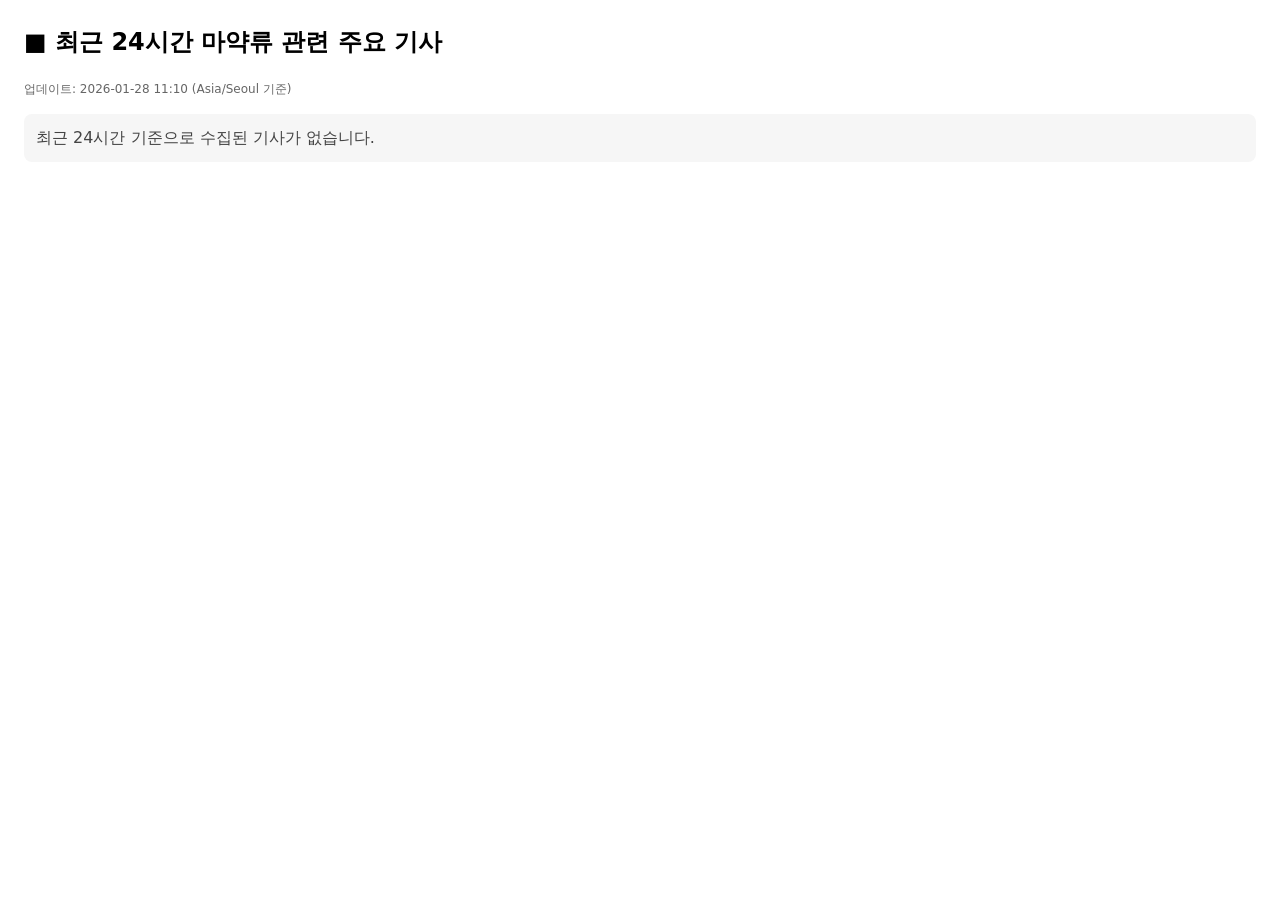
==== docs/index.html @ a5a70ca3 "Update briefing page" ====
<!doctype html>
<html lang="ko">
<head>
  <meta charset="utf-8" />
  <meta name="viewport" content="width=device-width, initial-scale=1" />
  <title>마약류 일일 브리핑 (2026-01-28 KST)</title>
  <style>
    body { font-family: system-ui, -apple-system, Segoe UI, Roboto, Arial, sans-serif; margin: 24px; line-height: 1.5; }
    .meta { color: #666; font-size: 12px; margin-bottom: 16px; }
    ul { padding-left: 18px; }
    li { margin: 10px 0; }
    a { text-decoration: none; }
    a:hover { text-decoration: underline; }
    .time { color: #777; font-size: 12px; margin-left: 6px; }
    .empty { color: #444; padding: 12px; background: #f6f6f6; border-radius: 8px; }
  </style>
</head>
<body>
  <h2>■ 최근 24시간 마약류 관련 주요 기사</h2>
  <div class="meta">업데이트: 2026-01-28 11:10 (Asia/Seoul 기준)</div>
  <div class="empty">최근 24시간 기준으로 수집된 기사가 없습니다.</div>

</body>
</html>
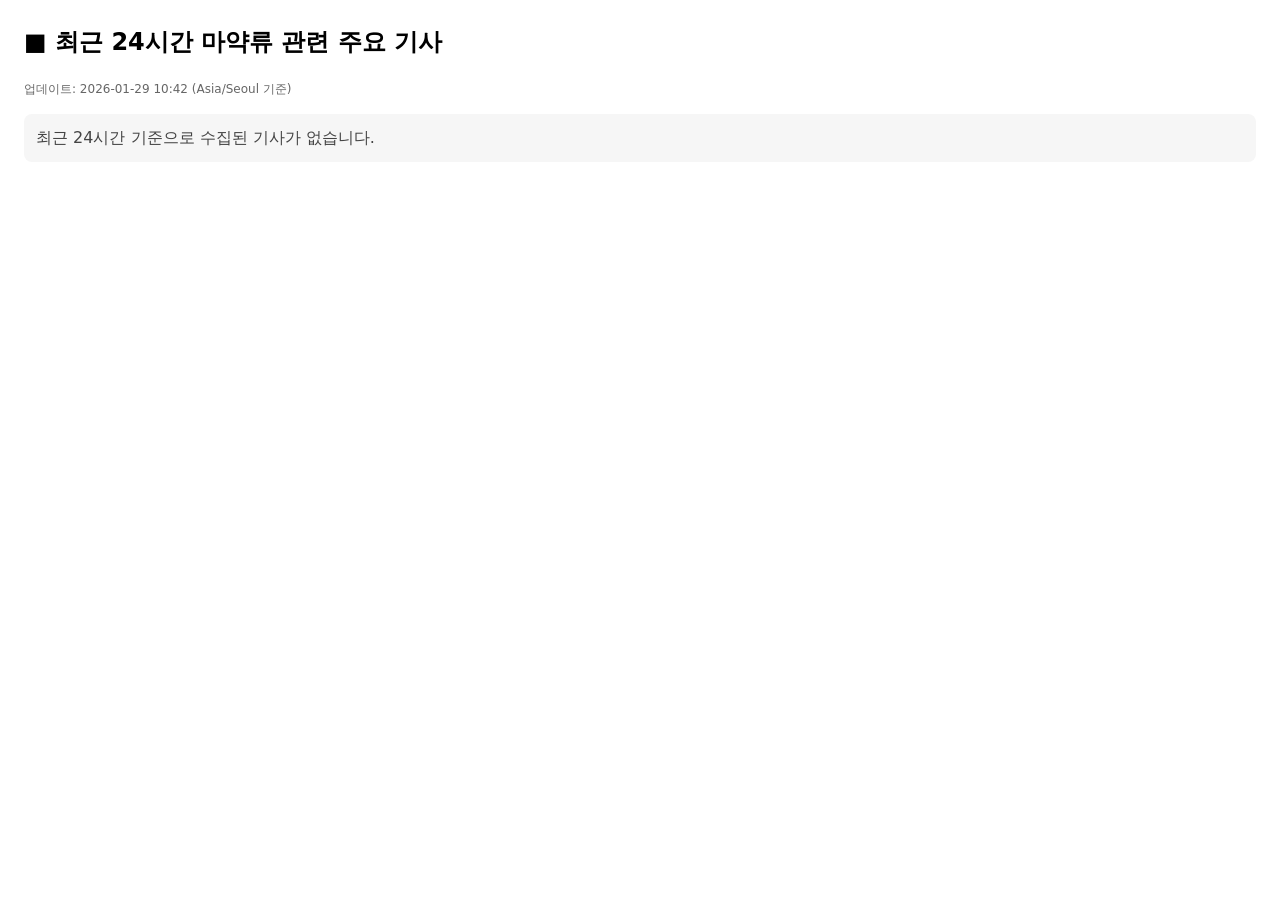
==== commit 6b2d48a8: "Update briefing page" ====
--- a/docs/index.html
+++ b/docs/index.html
@@ -3,7 +3,7 @@
 <head>
   <meta charset="utf-8" />
   <meta name="viewport" content="width=device-width, initial-scale=1" />
-  <title>마약류 일일 브리핑 (2026-01-28 KST)</title>
+  <title>마약류 일일 브리핑 (2026-01-29 KST)</title>
   <style>
     body { font-family: system-ui, -apple-system, Segoe UI, Roboto, Arial, sans-serif; margin: 24px; line-height: 1.5; }
     .meta { color: #666; font-size: 12px; margin-bottom: 16px; }
@@ -17,7 +17,7 @@
 </head>
 <body>
   <h2>■ 최근 24시간 마약류 관련 주요 기사</h2>
-  <div class="meta">업데이트: 2026-01-28 11:10 (Asia/Seoul 기준)</div>
+  <div class="meta">업데이트: 2026-01-29 10:42 (Asia/Seoul 기준)</div>
   <div class="empty">최근 24시간 기준으로 수집된 기사가 없습니다.</div>
 
 </body>
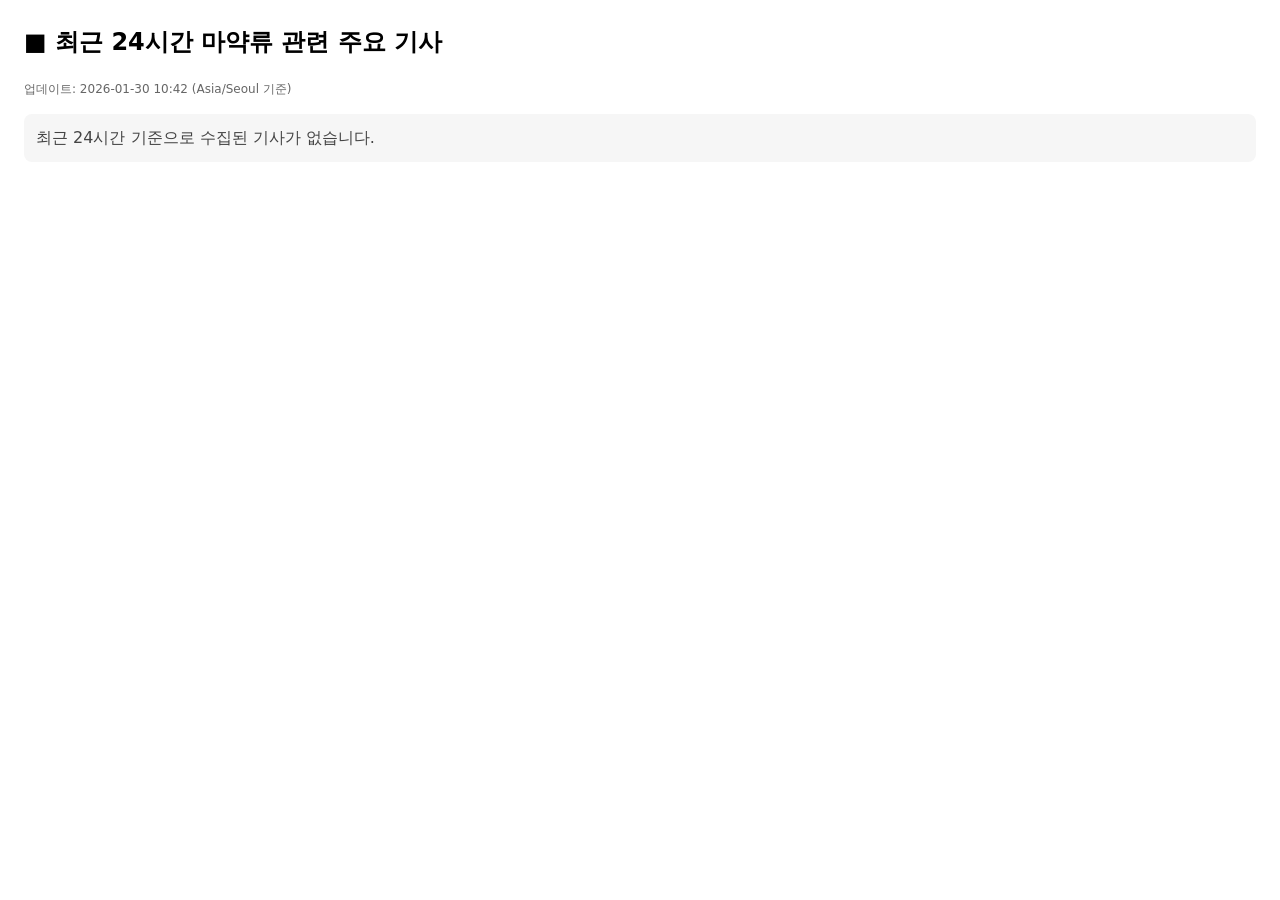
==== commit 3f43f032: "Update briefing page" ====
--- a/docs/index.html
+++ b/docs/index.html
@@ -3,7 +3,7 @@
 <head>
   <meta charset="utf-8" />
   <meta name="viewport" content="width=device-width, initial-scale=1" />
-  <title>마약류 일일 브리핑 (2026-01-29 KST)</title>
+  <title>마약류 일일 브리핑 (2026-01-30 KST)</title>
   <style>
     body { font-family: system-ui, -apple-system, Segoe UI, Roboto, Arial, sans-serif; margin: 24px; line-height: 1.5; }
     .meta { color: #666; font-size: 12px; margin-bottom: 16px; }
@@ -17,7 +17,7 @@
 </head>
 <body>
   <h2>■ 최근 24시간 마약류 관련 주요 기사</h2>
-  <div class="meta">업데이트: 2026-01-29 10:42 (Asia/Seoul 기준)</div>
+  <div class="meta">업데이트: 2026-01-30 10:42 (Asia/Seoul 기준)</div>
   <div class="empty">최근 24시간 기준으로 수집된 기사가 없습니다.</div>
 
 </body>
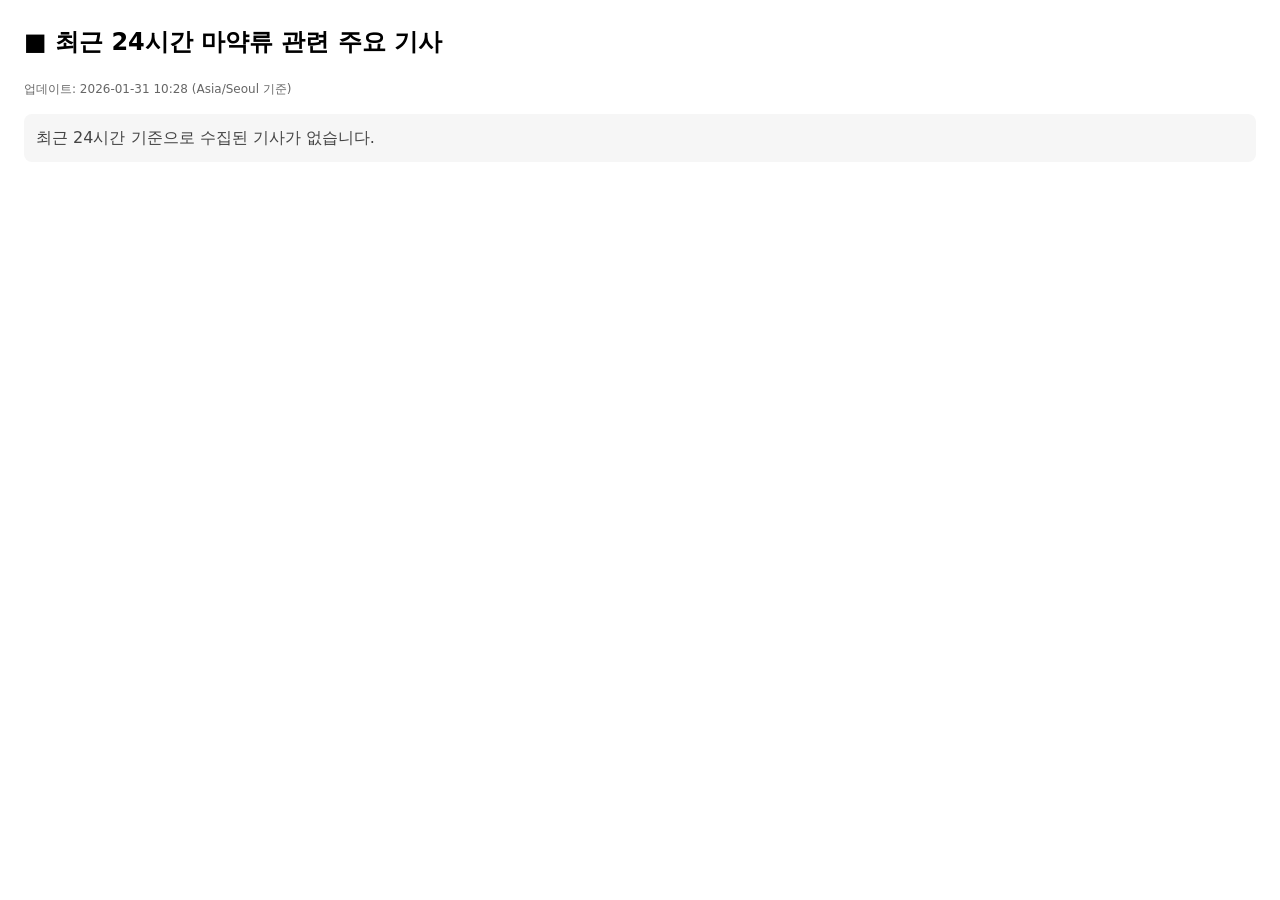
==== commit f0044adb: "Update briefing page" ====
--- a/docs/index.html
+++ b/docs/index.html
@@ -3,7 +3,7 @@
 <head>
   <meta charset="utf-8" />
   <meta name="viewport" content="width=device-width, initial-scale=1" />
-  <title>마약류 일일 브리핑 (2026-01-30 KST)</title>
+  <title>마약류 일일 브리핑 (2026-01-31 KST)</title>
   <style>
     body { font-family: system-ui, -apple-system, Segoe UI, Roboto, Arial, sans-serif; margin: 24px; line-height: 1.5; }
     .meta { color: #666; font-size: 12px; margin-bottom: 16px; }
@@ -17,7 +17,7 @@
 </head>
 <body>
   <h2>■ 최근 24시간 마약류 관련 주요 기사</h2>
-  <div class="meta">업데이트: 2026-01-30 10:42 (Asia/Seoul 기준)</div>
+  <div class="meta">업데이트: 2026-01-31 10:28 (Asia/Seoul 기준)</div>
   <div class="empty">최근 24시간 기준으로 수집된 기사가 없습니다.</div>
 
 </body>
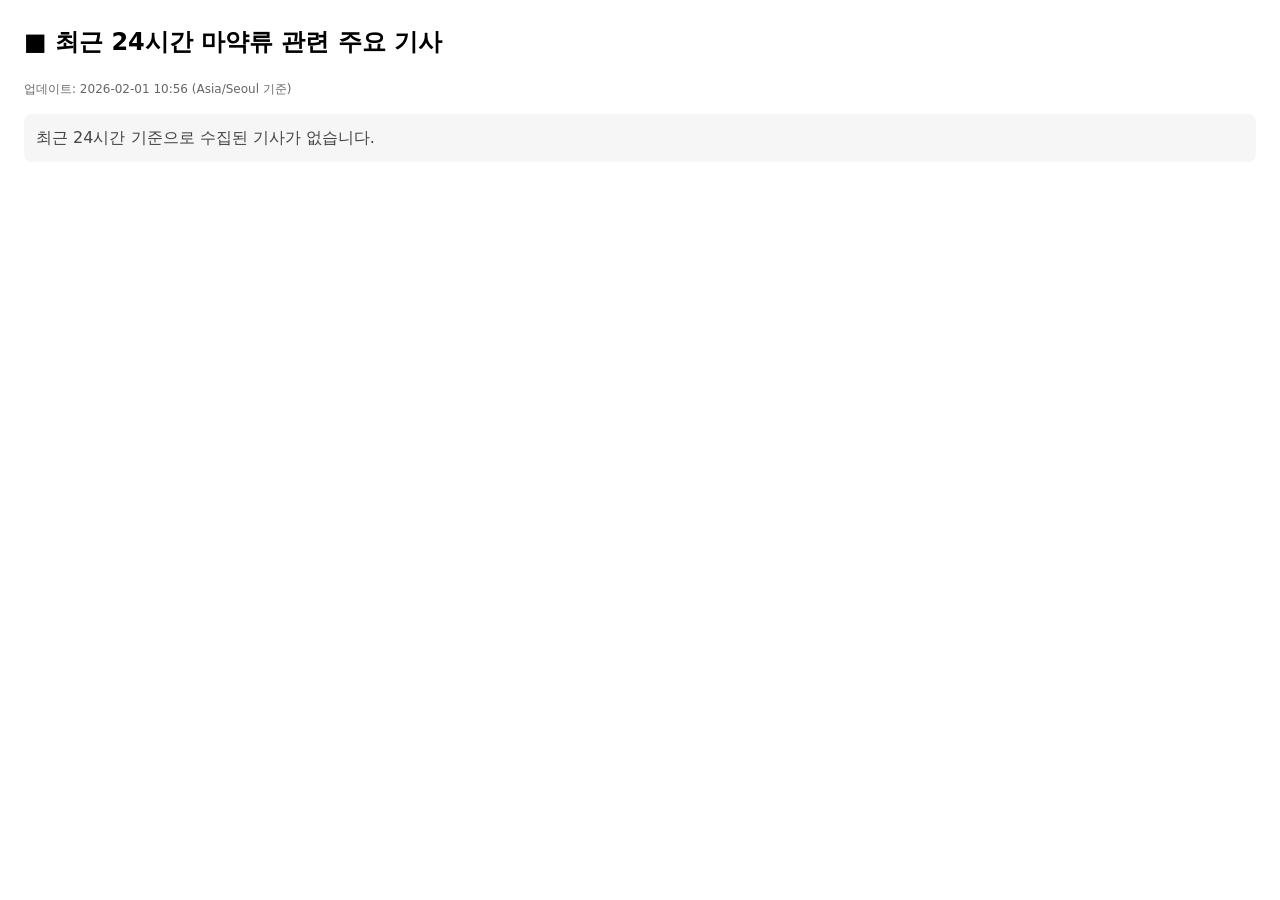
==== commit acf87cfa: "Update briefing page" ====
--- a/docs/index.html
+++ b/docs/index.html
@@ -3,7 +3,7 @@
 <head>
   <meta charset="utf-8" />
   <meta name="viewport" content="width=device-width, initial-scale=1" />
-  <title>마약류 일일 브리핑 (2026-01-31 KST)</title>
+  <title>마약류 일일 브리핑 (2026-02-01 KST)</title>
   <style>
     body { font-family: system-ui, -apple-system, Segoe UI, Roboto, Arial, sans-serif; margin: 24px; line-height: 1.5; }
     .meta { color: #666; font-size: 12px; margin-bottom: 16px; }
@@ -17,7 +17,7 @@
 </head>
 <body>
   <h2>■ 최근 24시간 마약류 관련 주요 기사</h2>
-  <div class="meta">업데이트: 2026-01-31 10:28 (Asia/Seoul 기준)</div>
+  <div class="meta">업데이트: 2026-02-01 10:56 (Asia/Seoul 기준)</div>
   <div class="empty">최근 24시간 기준으로 수집된 기사가 없습니다.</div>
 
 </body>
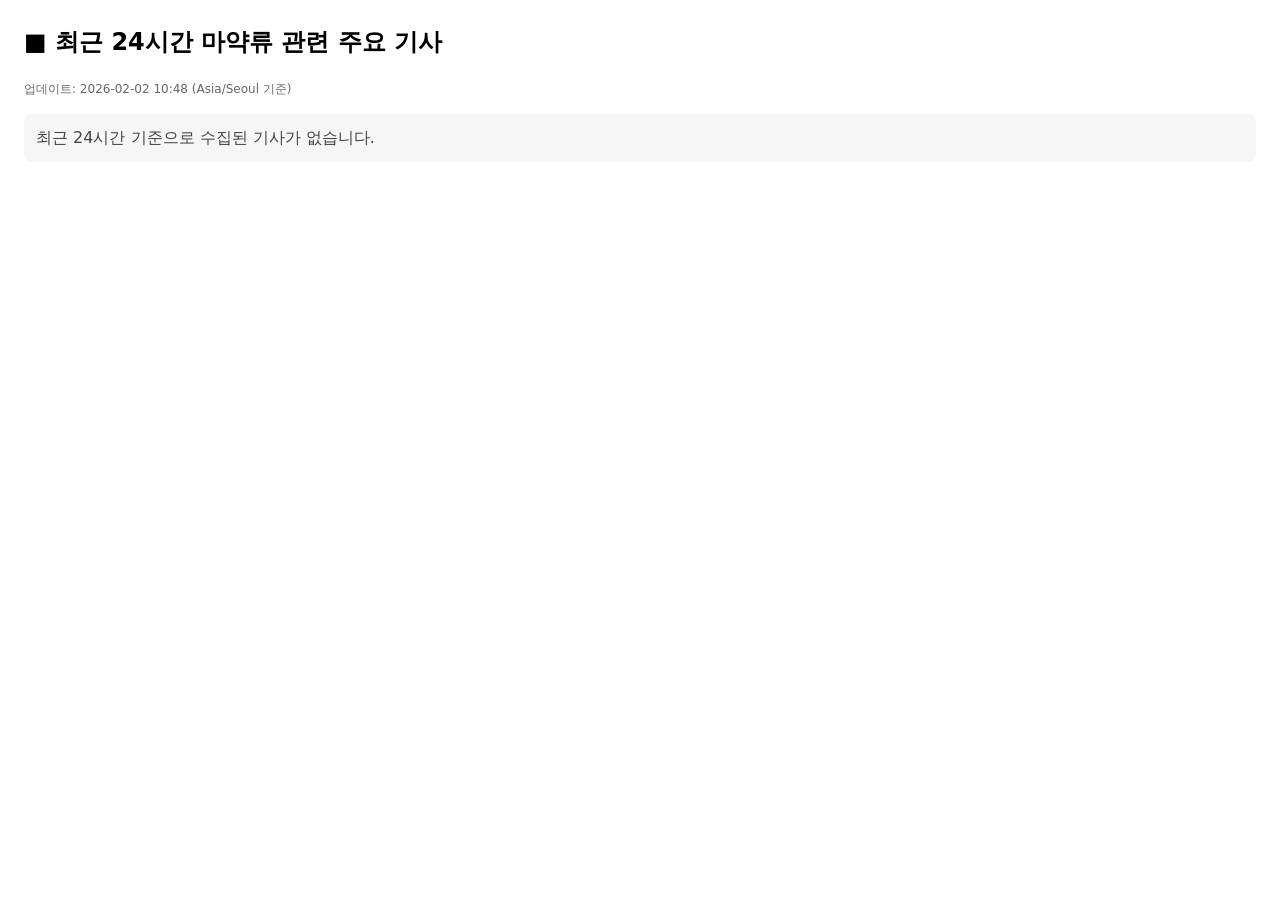
==== commit 03dcf302: "Update briefing page" ====
--- a/docs/index.html
+++ b/docs/index.html
@@ -3,7 +3,7 @@
 <head>
   <meta charset="utf-8" />
   <meta name="viewport" content="width=device-width, initial-scale=1" />
-  <title>마약류 일일 브리핑 (2026-02-01 KST)</title>
+  <title>마약류 일일 브리핑 (2026-02-02 KST)</title>
   <style>
     body { font-family: system-ui, -apple-system, Segoe UI, Roboto, Arial, sans-serif; margin: 24px; line-height: 1.5; }
     .meta { color: #666; font-size: 12px; margin-bottom: 16px; }
@@ -17,7 +17,7 @@
 </head>
 <body>
   <h2>■ 최근 24시간 마약류 관련 주요 기사</h2>
-  <div class="meta">업데이트: 2026-02-01 10:56 (Asia/Seoul 기준)</div>
+  <div class="meta">업데이트: 2026-02-02 10:48 (Asia/Seoul 기준)</div>
   <div class="empty">최근 24시간 기준으로 수집된 기사가 없습니다.</div>
 
 </body>
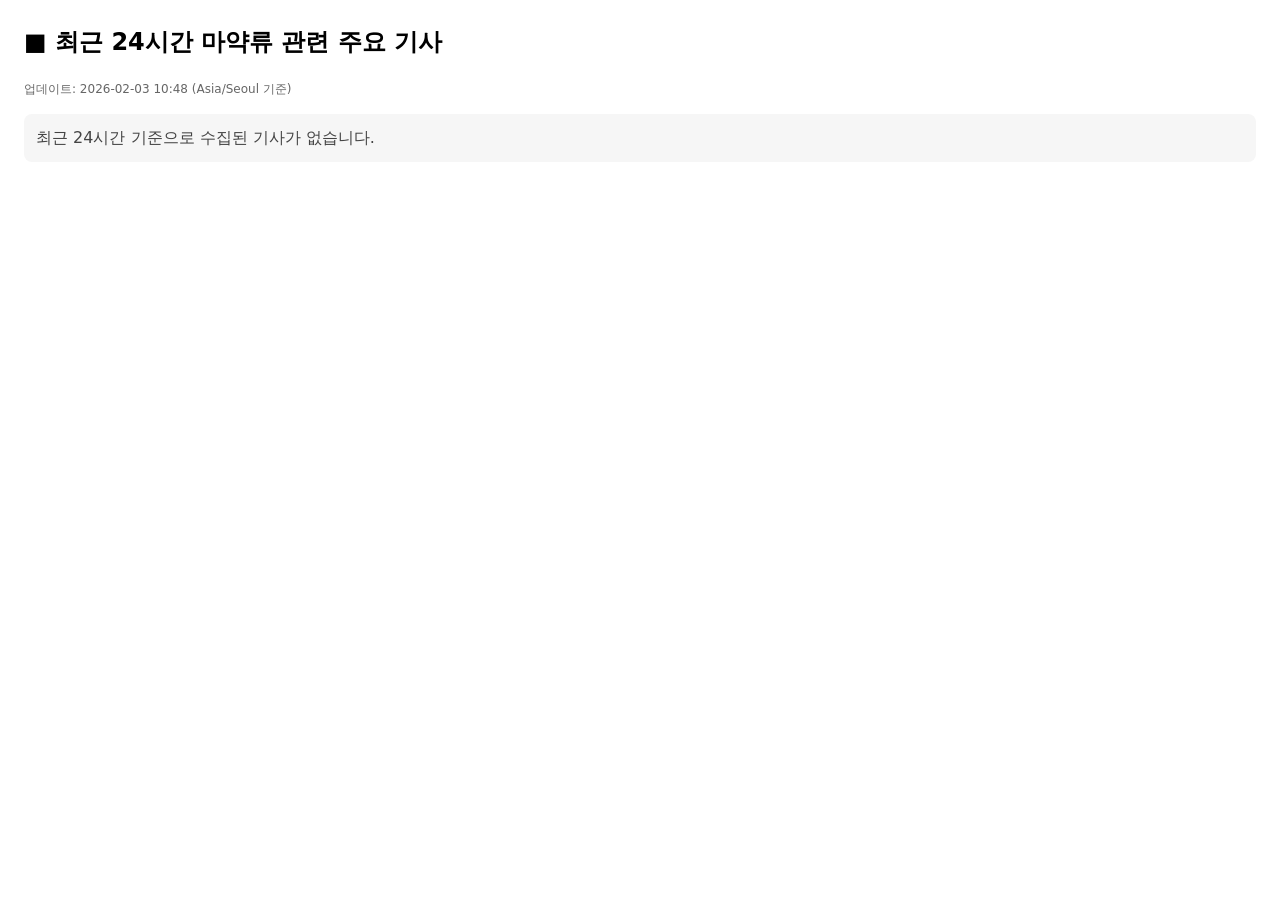
==== commit f92be37c: "Update briefing page" ====
--- a/docs/index.html
+++ b/docs/index.html
@@ -3,7 +3,7 @@
 <head>
   <meta charset="utf-8" />
   <meta name="viewport" content="width=device-width, initial-scale=1" />
-  <title>마약류 일일 브리핑 (2026-02-02 KST)</title>
+  <title>마약류 일일 브리핑 (2026-02-03 KST)</title>
   <style>
     body { font-family: system-ui, -apple-system, Segoe UI, Roboto, Arial, sans-serif; margin: 24px; line-height: 1.5; }
     .meta { color: #666; font-size: 12px; margin-bottom: 16px; }
@@ -17,7 +17,7 @@
 </head>
 <body>
   <h2>■ 최근 24시간 마약류 관련 주요 기사</h2>
-  <div class="meta">업데이트: 2026-02-02 10:48 (Asia/Seoul 기준)</div>
+  <div class="meta">업데이트: 2026-02-03 10:48 (Asia/Seoul 기준)</div>
   <div class="empty">최근 24시간 기준으로 수집된 기사가 없습니다.</div>
 
 </body>
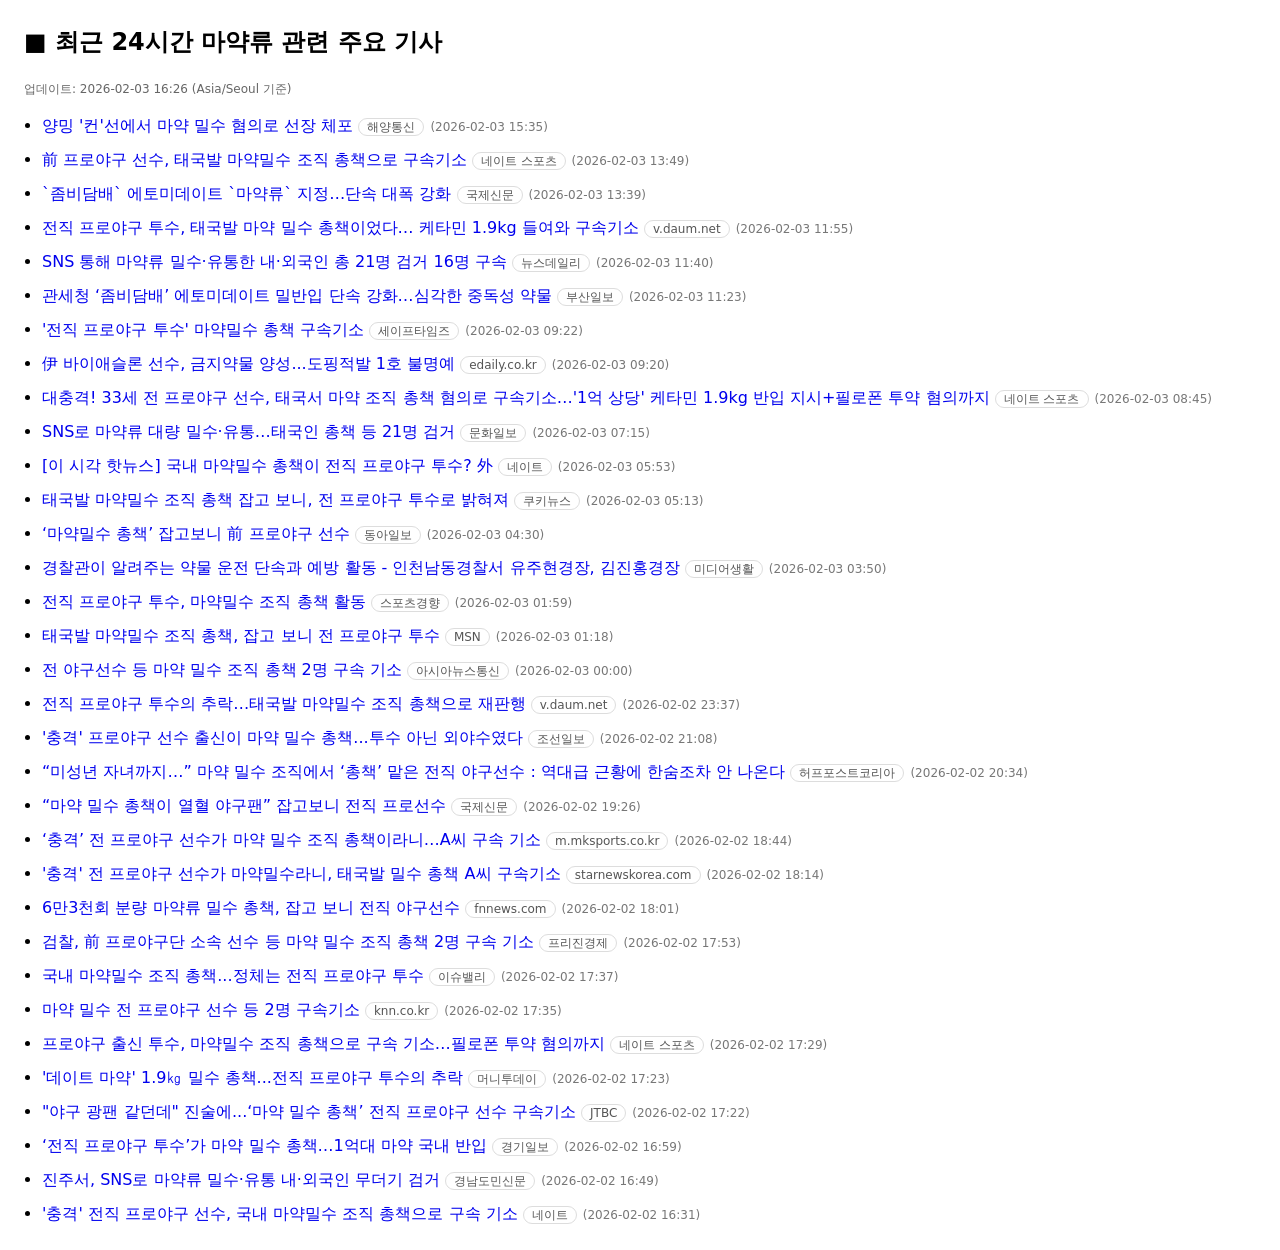
==== commit 8e738090: "Update briefing page" ====
--- a/docs/index.html
+++ b/docs/index.html
@@ -17,8 +17,42 @@
 </head>
 <body>
   <h2>■ 최근 24시간 마약류 관련 주요 기사</h2>
-  <div class="meta">업데이트: 2026-02-03 10:48 (Asia/Seoul 기준)</div>
-  <div class="empty">최근 24시간 기준으로 수집된 기사가 없습니다.</div>
+  <div class="meta">업데이트: 2026-02-03 16:26 (Asia/Seoul 기준)</div>
+  <ul>
+    <li><a href="https://news.google.com/rss/articles/CBMiZkFVX3lxTE40TWpJWHVNSVR1TnBDaXRlUG0tMmZIQkRDXzc2cEJfUU1fcWdXVEFuUW51azN0VE1UU3poNk9aOFRNN1ZNSWp6X3NHdVF4OUo4dHVZUi1UbFBuOG5CdVhoZElTOXBYZw?oc=5" target="_blank" rel="noopener noreferrer">양밍 &#x27;컨&#x27;선에서 마약 밀수 혐의로 선장 체포</a> <span style='border:1px solid #ddd;border-radius:10px;padding:1px 8px;font-size:12px;color:#555;'>해양통신</span><span class="time">(2026-02-03 15:35)</span></li>
+    <li><a href="https://news.google.com/rss/articles/CBMiXEFVX3lxTE5rOW9KalloU1BjYmVEdG84UTIwLUt5VzFRemZFSGtBVTdfa0FkeHBNX0ZLNVNyMDlUZDBlU1BxWU5iNVBycUdlMEdZOTQyU3ZDYTlETUdmV0NmRUk1?oc=5" target="_blank" rel="noopener noreferrer">前 프로야구 선수, 태국발 마약밀수 조직 총책으로 구속기소</a> <span style='border:1px solid #ddd;border-radius:10px;padding:1px 8px;font-size:12px;color:#555;'>네이트 스포츠</span><span class="time">(2026-02-03 13:49)</span></li>
+    <li><a href="https://news.google.com/rss/articles/CBMiiwFBVV95cUxPemZNN2lhWGxQcUN6MWYteHpHOWJ3VjBkc2tSaGpQSm5fUGUxRWU3Vkh0OWZHMVNaTFUxZFRvT3lKSkZWcEllMS1qU3lzUm5Bc0RiamZ3aGhVRHhDY0t0d1ZnbmtoUnk0Q3RjQ2I4SjZmYjR6TWhlZmg3YWdNTmZ3RmgwS3NNc01qNU5V?oc=5" target="_blank" rel="noopener noreferrer">`좀비담배` 에토미데이트 `마약류` 지정…단속 대폭 강화</a> <span style='border:1px solid #ddd;border-radius:10px;padding:1px 8px;font-size:12px;color:#555;'>국제신문</span><span class="time">(2026-02-03 13:39)</span></li>
+    <li><a href="https://news.google.com/rss/articles/CBMiT0FVX3lxTE9WRnc0eTZZTDlKZDZNRU1mM2FVQ1AwMVFrbzQ3eGlxYWFKS3RpQ0xObHEtR2t4eXRXUk1pRFVSeWRjc0xfWE9IcjVFYTl5Sjg?oc=5" target="_blank" rel="noopener noreferrer">전직 프로야구 투수, 태국발 마약 밀수 총책이었다… 케타민 1.9kg 들여와 구속기소</a> <span style='border:1px solid #ddd;border-radius:10px;padding:1px 8px;font-size:12px;color:#555;'>v.daum.net</span><span class="time">(2026-02-03 11:55)</span></li>
+    <li><a href="https://news.google.com/rss/articles/CBMia0FVX3lxTE8tZnFmN0FBZndFc1haamRrM0hnSFVKRmNaWklMQjdkcnhqYndEa24xbWp1S09fYnhfSEdya2tDVVp6ZDltSTlZWEF3VDNkWVZWWmlBN2RfeXV5bUZUd2ZPU1RwQUllSmhweXNZ?oc=5" target="_blank" rel="noopener noreferrer">SNS 통해 마약류 밀수·유통한 내·외국인 총 21명 검거 16명 구속</a> <span style='border:1px solid #ddd;border-radius:10px;padding:1px 8px;font-size:12px;color:#555;'>뉴스데일리</span><span class="time">(2026-02-03 11:40)</span></li>
+    <li><a href="https://news.google.com/rss/articles/CBMidEFVX3lxTFBUWHJ6V3c5SkxCMDR4RTlWOC1kUHdoYzJQRW8yYkRiYmp6NEdhSWFDUDBhZ3dEY0xXOEl3OGhIWFp4QnJhdUlxMTJPekRNMGJDQ3dNNWhOcnFFT0dXRjVJeUd6eEhYSUZOR0U4TFBqVWhQMGM0?oc=5" target="_blank" rel="noopener noreferrer">관세청 ‘좀비담배’ 에토미데이트 밀반입 단속 강화…심각한 중독성 약물</a> <span style='border:1px solid #ddd;border-radius:10px;padding:1px 8px;font-size:12px;color:#555;'>부산일보</span><span class="time">(2026-02-03 11:23)</span></li>
+    <li><a href="https://news.google.com/rss/articles/[base64]?oc=5" target="_blank" rel="noopener noreferrer">&#x27;전직 프로야구 투수&#x27; 마약밀수 총책 구속기소</a> <span style='border:1px solid #ddd;border-radius:10px;padding:1px 8px;font-size:12px;color:#555;'>세이프타임즈</span><span class="time">(2026-02-03 09:22)</span></li>
+    <li><a href="https://news.google.com/rss/articles/CBMigAFBVV95cUxOLW1QbjVqM0t0M01SaVdaSWp4aFVHTGJuSW1uWnVxdUdVQ1c3R2d6NjJGWEtibWZVbVJRMHRhMmtLVEtTU3J6NVJVMHZTWlphaGpnTFo3T0hmZFJMM3RtTVRORU1lYWh6ckF0b3Y1blhyMER0R0RjeEpnTmF0d293YQ?oc=5" target="_blank" rel="noopener noreferrer">伊 바이애슬론 선수, 금지약물 양성...도핑적발 1호 불명예</a> <span style='border:1px solid #ddd;border-radius:10px;padding:1px 8px;font-size:12px;color:#555;'>edaily.co.kr</span><span class="time">(2026-02-03 09:20)</span></li>
+    <li><a href="https://news.google.com/rss/articles/CBMiXEFVX3lxTE9MMDFGaXhPSlgwc3kyTnR0bUhOT0N0ZElCWGR6SEVzM1RJMEhxYTBOSFF0aWxaazJoSlhZQVNjbjlMRkdhQVNySUM1eE9pZWM2WGNBb1djVXJYNFpQ?oc=5" target="_blank" rel="noopener noreferrer">대충격! 33세 전 프로야구 선수, 태국서 마약 조직 총책 혐의로 구속기소…&#x27;1억 상당&#x27; 케타민 1.9kg 반입 지시+필로폰 투약 혐의까지</a> <span style='border:1px solid #ddd;border-radius:10px;padding:1px 8px;font-size:12px;color:#555;'>네이트 스포츠</span><span class="time">(2026-02-03 08:45)</span></li>
+    <li><a href="https://news.google.com/rss/articles/CBMiUEFVX3lxTFBQM3BOcFhNNG5yVGZWaGhsWHFiXzhZNW5HLXI2NzlkcENfMEpzVWZDbHNGcVpvQ0FOUm04Zk1oS1RhbkJuU1V0ZF9mM0VLQ1d3?oc=5" target="_blank" rel="noopener noreferrer">SNS로 마약류 대량 밀수·유통…태국인 총책 등 21명 검거</a> <span style='border:1px solid #ddd;border-radius:10px;padding:1px 8px;font-size:12px;color:#555;'>문화일보</span><span class="time">(2026-02-03 07:15)</span></li>
+    <li><a href="https://news.google.com/rss/articles/CBMieEFVX3lxTE1FV0xQRGZJbGxuLTMtcWxDa1VBcFppakNJQzVpUC1lWmhlWXIzdnB1ckZVWmtpdm90YVBkUXNWT1RjLURGN3NCNUExTnBjZ2VXd1pveWM1dExOdndKaHBRc2JYbExRalBxZWFDQ0pfdTIzRFVLVlF1VA?oc=5" target="_blank" rel="noopener noreferrer">[이 시각 핫뉴스] 국내 마약밀수 총책이 전직 프로야구 투수? 外</a> <span style='border:1px solid #ddd;border-radius:10px;padding:1px 8px;font-size:12px;color:#555;'>네이트</span><span class="time">(2026-02-03 05:53)</span></li>
+    <li><a href="https://news.google.com/rss/articles/CBMiY0FVX3lxTE4zdzd6NF91bV9QbGZuMS1ZX0N6RHFEM1hLemhVYmJDSzAySU9kZEFteE5zZTdGWXYwYk44VVFSc0RNS0NlQk1kdDlfTjUyR0o1dEFRdlpjMTY4UTNVeVJvNTU0SQ?oc=5" target="_blank" rel="noopener noreferrer">태국발 마약밀수 조직 총책 잡고 보니, 전 프로야구 투수로 밝혀져</a> <span style='border:1px solid #ddd;border-radius:10px;padding:1px 8px;font-size:12px;color:#555;'>쿠키뉴스</span><span class="time">(2026-02-03 05:13)</span></li>
+    <li><a href="https://news.google.com/rss/articles/[base64]?oc=5" target="_blank" rel="noopener noreferrer">‘마약밀수 총책’ 잡고보니 前 프로야구 선수</a> <span style='border:1px solid #ddd;border-radius:10px;padding:1px 8px;font-size:12px;color:#555;'>동아일보</span><span class="time">(2026-02-03 04:30)</span></li>
+    <li><a href="https://news.google.com/rss/articles/CBMib0FVX3lxTE9icjNmb3JNSF9JZGZwUGNWSjA5WVNpeElPdzBSR3dEdFlnZVhIZWNaNHdGQzQ1TkVfSFVnZzJjQ3B6aC16dXgyTGlyeE1NVzhOWmVmSEtKbm1KeUZJMWRpODkyMnltVk5OWTBkTUplUQ?oc=5" target="_blank" rel="noopener noreferrer">경찰관이 알려주는 약물 운전 단속과 예방 활동 - 인천남동경찰서 유주현경장, 김진홍경장</a> <span style='border:1px solid #ddd;border-radius:10px;padding:1px 8px;font-size:12px;color:#555;'>미디어생활</span><span class="time">(2026-02-03 03:50)</span></li>
+    <li><a href="https://news.google.com/rss/articles/[base64]?oc=5" target="_blank" rel="noopener noreferrer">전직 프로야구 투수, 마약밀수 조직 총책 활동</a> <span style='border:1px solid #ddd;border-radius:10px;padding:1px 8px;font-size:12px;color:#555;'>스포츠경향</span><span class="time">(2026-02-03 01:59)</span></li>
+    <li><a href="https://news.google.com/rss/articles/[base64]?oc=5" target="_blank" rel="noopener noreferrer">태국발 마약밀수 조직 총책, 잡고 보니 전 프로야구 투수</a> <span style='border:1px solid #ddd;border-radius:10px;padding:1px 8px;font-size:12px;color:#555;'>MSN</span><span class="time">(2026-02-03 01:18)</span></li>
+    <li><a href="https://news.google.com/rss/articles/CBMidEFVX3lxTFBWQ2RmSTlCSEdkMkVCN3E2WFBmdkxRX0c1c2gyeHE1SWZ0VXF2WnZnWjBtcHJIa3IxTnB2OUNRdEN5TTBBN0FZQjRpd2FRRDMtNEp0czlBZm85YzF3TS1BbGpPU0NsaHE5cGI4SHZ3ZzFQdFRD?oc=5" target="_blank" rel="noopener noreferrer">전 야구선수 등 마약 밀수 조직 총책 2명 구속 기소</a> <span style='border:1px solid #ddd;border-radius:10px;padding:1px 8px;font-size:12px;color:#555;'>아시아뉴스통신</span><span class="time">(2026-02-03 00:00)</span></li>
+    <li><a href="https://news.google.com/rss/articles/CBMiRkFVX3lxTFBrSEZtSmZ0dXhZN0c2T1VPa05CTnJHN0t4UzlVSEVuR3g3S2M4VG9wdHRld09PaXJ0QVc1Q0ZnYU1NUnFRTUE?oc=5" target="_blank" rel="noopener noreferrer">전직 프로야구 투수의 추락…태국발 마약밀수 조직 총책으로 재판행</a> <span style='border:1px solid #ddd;border-radius:10px;padding:1px 8px;font-size:12px;color:#555;'>v.daum.net</span><span class="time">(2026-02-02 23:37)</span></li>
+    <li><a href="https://news.google.com/rss/articles/[base64]?oc=5" target="_blank" rel="noopener noreferrer">&#x27;충격&#x27; 프로야구 선수 출신이 마약 밀수 총책...투수 아닌 외야수였다</a> <span style='border:1px solid #ddd;border-radius:10px;padding:1px 8px;font-size:12px;color:#555;'>조선일보</span><span class="time">(2026-02-02 21:08)</span></li>
+    <li><a href="https://news.google.com/rss/articles/CBMickFVX3lxTFBMY21TT0tacjBsdlhQYmFmbzl2dzFfMm1EMmc0SjE1ZHFpUE1BRDkxb2JiTHF3eTR3S0ZnVlhyVDZLbno2bThKLTlHOGhuM0cxX0pZcEI4S0htb0hnYm9aYWhMYURWOTZiV3Y1RE9YX0t4dw?oc=5" target="_blank" rel="noopener noreferrer">“미성년 자녀까지…” 마약 밀수 조직에서 ‘총책’ 맡은 전직 야구선수 : 역대급 근황에 한숨조차 안 나온다</a> <span style='border:1px solid #ddd;border-radius:10px;padding:1px 8px;font-size:12px;color:#555;'>허프포스트코리아</span><span class="time">(2026-02-02 20:34)</span></li>
+    <li><a href="https://news.google.com/rss/articles/CBMijgFBVV95cUxNOXRlTlVjNUh0T1RCdS0yWGdqdDRnemFIR2dTQWNfTTVsT3JERlRuck5EaFdyNG9RQVMxVDlQN0h4ak1kUnN1SW5sSVd2XzcxNlVoUnJkUEkxVVM1amZjNkJuZ2FwaGt3cDhkc0FyaHU0bzJQbjhRWktWWU4wVlRmcFBjOWE4TnpSNDNmNklR?oc=5" target="_blank" rel="noopener noreferrer">“마약 밀수 총책이 열혈 야구팬” 잡고보니 전직 프로선수</a> <span style='border:1px solid #ddd;border-radius:10px;padding:1px 8px;font-size:12px;color:#555;'>국제신문</span><span class="time">(2026-02-02 19:26)</span></li>
+    <li><a href="https://news.google.com/rss/articles/CBMiW0FVX3lxTE1YSU1JZkZWU2tpTVZNSmo0VmFTUXUya0wwZXphaFQtUVRFMkc0TWFpbC1fcUNxQmEyYk9idWJoX1lvX2E2MEk2dHV0WVdJZ3FHeUtNUzlZQzRWZzA?oc=5" target="_blank" rel="noopener noreferrer">‘충격’ 전 프로야구 선수가 마약 밀수 조직 총책이라니…A씨 구속 기소</a> <span style='border:1px solid #ddd;border-radius:10px;padding:1px 8px;font-size:12px;color:#555;'>m.mksports.co.kr</span><span class="time">(2026-02-02 18:44)</span></li>
+    <li><a href="https://news.google.com/rss/articles/CBMidkFVX3lxTFAzQzd0WWJxR1ppUEQ0NG1JWXg2SVo0czBfR1h0Umg4YXhzWUEwZHQ0TU13YWFwY252TEV1RW1TQ0dNSGVSNUdKNVhSSXdmOFJrZmtZN0ZsOXdWOEhUQmxvVmdFQzJoajY4eXVJbEpJY1ZCa09nS1E?oc=5" target="_blank" rel="noopener noreferrer">&#x27;충격&#x27; 전 프로야구 선수가 마약밀수라니, 태국발 밀수 총책 A씨 구속기소</a> <span style='border:1px solid #ddd;border-radius:10px;padding:1px 8px;font-size:12px;color:#555;'>starnewskorea.com</span><span class="time">(2026-02-02 18:14)</span></li>
+    <li><a href="https://news.google.com/rss/articles/[base64]?oc=5" target="_blank" rel="noopener noreferrer">6만3천회 분량 마약류 밀수 총책, 잡고 보니 전직 야구선수</a> <span style='border:1px solid #ddd;border-radius:10px;padding:1px 8px;font-size:12px;color:#555;'>fnnews.com</span><span class="time">(2026-02-02 18:01)</span></li>
+    <li><a href="https://news.google.com/rss/articles/CBMibEFVX3lxTFA4cUZWMC0wckR5LXB0eEJmTHFNalBmVVhmdlgzRTFqcTNnREhvT05UNHhVV21KQU9Od1R2X08tdWhWbHpLOVBfeEVkbVM5NkMwWE1qQ2QxbGxCMkVnVXlreFhUV3pfWExyU3JGYQ?oc=5" target="_blank" rel="noopener noreferrer">검찰, 前 프로야구단 소속 선수 등 마약 밀수 조직 총책 2명 구속 기소</a> <span style='border:1px solid #ddd;border-radius:10px;padding:1px 8px;font-size:12px;color:#555;'>프리진경제</span><span class="time">(2026-02-02 17:53)</span></li>
+    <li><a href="https://news.google.com/rss/articles/CBMibkFVX3lxTE1qY1lJbmE1cHNjVVRSYld2ekJEQmctSUFEb094bUVsZldpM2dpdm9OUHJwdHpsNnQtM2xLLS1HMUtobEVsX3AtUVdhVmJNR2pjLS1nMXNoMnNqWGs1ci1mMlFsczI5ejRCamlzRERR?oc=5" target="_blank" rel="noopener noreferrer">국내 마약밀수 조직 총책...정체는 전직 프로야구 투수</a> <span style='border:1px solid #ddd;border-radius:10px;padding:1px 8px;font-size:12px;color:#555;'>이슈밸리</span><span class="time">(2026-02-02 17:37)</span></li>
+    <li><a href="https://news.google.com/rss/articles/CBMiVEFVX3lxTFBQcURWTXRpWlF5VEpva3NRR3J6LTRURFJhOXNXMFdOUUp3czdjajhGZHhNS3lRbllQNWliVUI5aFZsWVZ3ck9WRGZJU0NCWmRwUDkxZA?oc=5" target="_blank" rel="noopener noreferrer">마약 밀수 전 프로야구 선수 등 2명 구속기소</a> <span style='border:1px solid #ddd;border-radius:10px;padding:1px 8px;font-size:12px;color:#555;'>knn.co.kr</span><span class="time">(2026-02-02 17:35)</span></li>
+    <li><a href="https://news.google.com/rss/articles/CBMiXEFVX3lxTE1abnJKeUl0NXdfXzFlcmxnUlVxZG5OSnFrdkc4SmEzbW1Zay1VLUg1V0J3VlN3WDFrSGlnZVdRSGw4cW9sT1l6OWN4ZEhtVWhGOUI5WHdiTkJyYTN0?oc=5" target="_blank" rel="noopener noreferrer">프로야구 출신 투수, 마약밀수 조직 총책으로 구속 기소…필로폰 투약 혐의까지</a> <span style='border:1px solid #ddd;border-radius:10px;padding:1px 8px;font-size:12px;color:#555;'>네이트 스포츠</span><span class="time">(2026-02-02 17:29)</span></li>
+    <li><a href="https://news.google.com/rss/articles/CBMia0FVX3lxTE5nVmFBS0lISWdUVWlxMlFYZHFMOHhZaXpDUDVFYVhGUmQ4M0F3QWFEcVdYTjJoZGNBRnQzNmh6Mjhya1UycllOS1dqclhaNjNwakdqZ2g5VXc5Vm01eE5KZGU1cVJWSDFLMjRV?oc=5" target="_blank" rel="noopener noreferrer">&#x27;데이트 마약&#x27; 1.9㎏ 밀수 총책...전직 프로야구 투수의 추락</a> <span style='border:1px solid #ddd;border-radius:10px;padding:1px 8px;font-size:12px;color:#555;'>머니투데이</span><span class="time">(2026-02-02 17:23)</span></li>
+    <li><a href="https://news.google.com/rss/articles/CBMiVEFVX3lxTE5YdDQyTnI1SUxTMkU5S05VWTFtUnRJT0RkN21fSU51RTlkWE1zNDg1ck1pQ3RDOWlPajBWdHJZWUM3X0w0TzZSRDVnWVI3ZHk2Mm5LSA?oc=5" target="_blank" rel="noopener noreferrer">&quot;야구 광팬 같던데&quot; 진술에...‘마약 밀수 총책’ 전직 프로야구 선수 구속기소</a> <span style='border:1px solid #ddd;border-radius:10px;padding:1px 8px;font-size:12px;color:#555;'>JTBC</span><span class="time">(2026-02-02 17:22)</span></li>
+    <li><a href="https://news.google.com/rss/articles/CBMiW0FVX3lxTE9GX3dqZndZQlh5bS1Eb2JEODl0NUVOMzlCRXEzS0hIV3JJUjdDWmN6NVRXdnpicjRmVkFvejZVR2tLeFJpaUd5a3FyWnJ3amM3aGVKTUl0TFZZWWM?oc=5" target="_blank" rel="noopener noreferrer">‘전직 프로야구 투수’가 마약 밀수 총책…1억대 마약 국내 반입</a> <span style='border:1px solid #ddd;border-radius:10px;padding:1px 8px;font-size:12px;color:#555;'>경기일보</span><span class="time">(2026-02-02 16:59)</span></li>
+    <li><a href="https://news.google.com/rss/articles/CBMiaEFVX3lxTE5XeXNPaHBBY2pNQUp3TlpJeTM5VnVSc2gyYW5KaThFZHpzMDZqeUlpb0tVX3lZZmZRVTdzRG5iVnl5UTgxWmI4TV9xcmlrZjh2bUQ0ZTh1QVpBWmJDaXRYUTdoUHR1T0cw?oc=5" target="_blank" rel="noopener noreferrer">진주서, SNS로 마약류 밀수·유통 내·외국인 무더기 검거</a> <span style='border:1px solid #ddd;border-radius:10px;padding:1px 8px;font-size:12px;color:#555;'>경남도민신문</span><span class="time">(2026-02-02 16:49)</span></li>
+    <li><a href="https://news.google.com/rss/articles/CBMiggFBVV95cUxNd1RpQW5BMUZHUzJnWGV6LVpnRzEyLXE2VXlRWmVPWV9ScGtzdEdmR0paT3ZlMDVyV3l6dEZacmRCR2FTcV9tcTl5SXBXd0FFQWhBZUdmUDhkUEk3cC1DcmJIeDVjdnpoMFNLOFdpMUhOZS1DS3U2aVdxcEo5RGFCSHV3?oc=5" target="_blank" rel="noopener noreferrer">&#x27;충격&#x27; 전직 프로야구 선수, 국내 마약밀수 조직 총책으로 구속 기소</a> <span style='border:1px solid #ddd;border-radius:10px;padding:1px 8px;font-size:12px;color:#555;'>네이트</span><span class="time">(2026-02-02 16:31)</span></li>
+  </ul>
 
 </body>
 </html>
